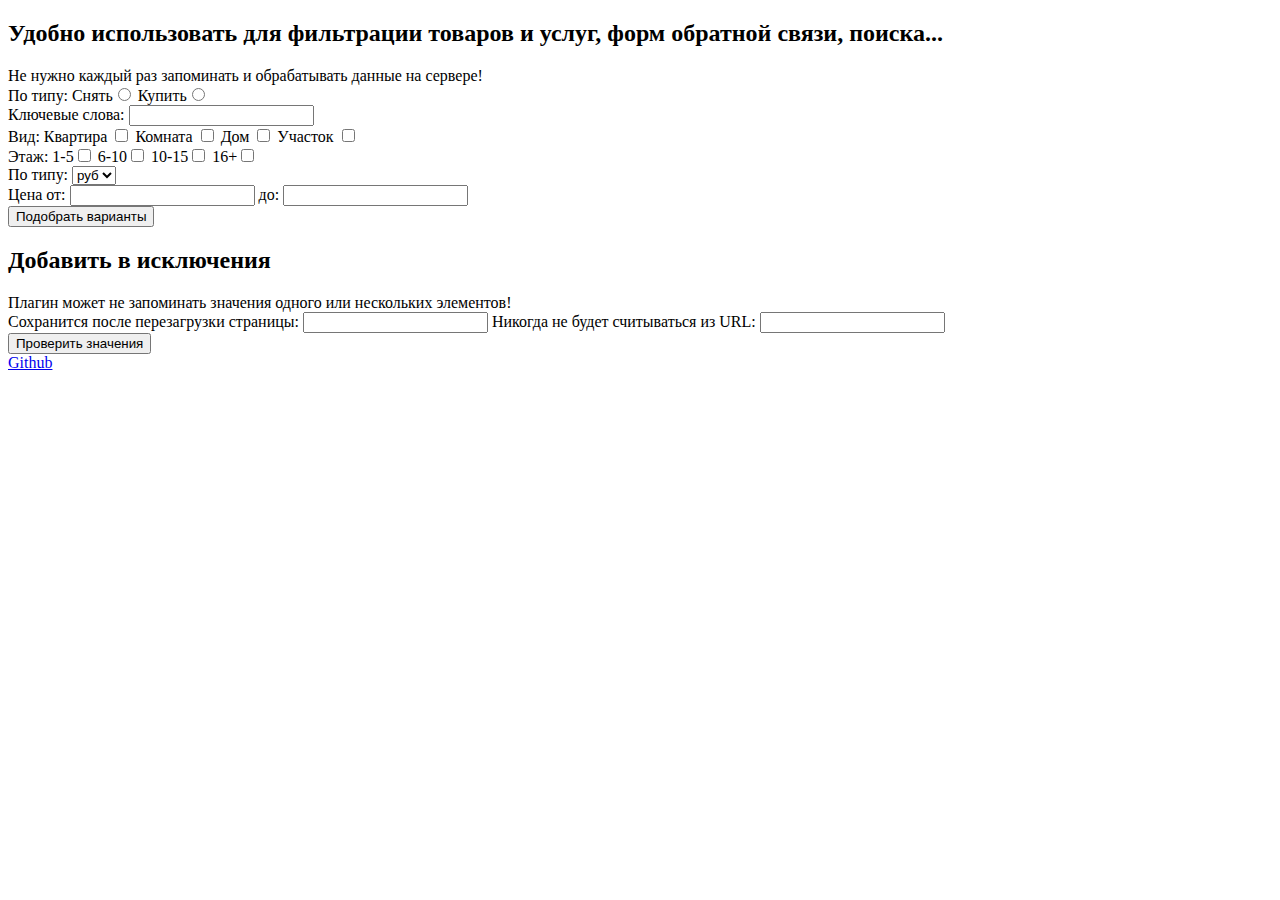
==== demo.html @ 983e0036 "files name update" ====
<!DOCTYPE html>
<html>
<head>
<meta charset="UTF-8">
<title>Демонстрация плагина parsingGet</title>
<script src="js/jquery-1.11.1.min.js"></script>
<script src="js/jquery.parsingGet.js"></script>
<script type="text/javascript">
	$(function(){
			$('.filter_goods, .form_ignore').parsingGet({
				ignore: 'my_no_parse'
			});
	})
</script>
</head>
<body>
	<div id="wrapper">
		<header>
			<h2>Удобно использовать для фильтрации товаров и услуг, форм обратной связи, поиска...</h2>
			<span>Не нужно каждый раз запоминать и обрабатывать данные на сервере!</span>
		</header>
		<form class="filter_goods" action="" method="GET">
			<div class="wrapper_form_elems">
				<span>По типу: </span>
				<label>Снять<input type="radio" name="type" value="1"></label>
				<label>Купить<input type="radio" name="type" value="2"></label>
			</div>
			<div class="wrapper_form_elems">
				<span>Ключевые слова:</span>
				<label>
					<input type="text" name="keywords"> 
				</label>
			</div>
			<div class="wrapper_form_elems">
				<span>Вид:	</span>
				<label>Квартира <input type="checkbox" name="cat[]" value="1"></label>
				<label>Комната <input type="checkbox" name="cat[]" value="2"></label>
				<label>Дом <input type="checkbox" name="cat[]" value="3"></label>
				<label>Участок <input type="checkbox" name="cat[]" value="4"></label>
			</div>
			<div class="wrapper_form_elems">
				<span>Этаж:	</span>
				<label>1-5<input type="checkbox" name="floor[]" value="1"></label>
				<label>6-10<input type="checkbox" name="floor[]" value="2"></label>
				<label>10-15<input type="checkbox" name="floor[]" value="3"></label>
				<label>16+<input type="checkbox" name="floor[]" value="4"></label>
			</div>
			<div class="wrapper_form_elems">
				<span>По типу:</span>
				<label> 
					<select name="currency">
						<option value="rub">руб</option>
						<option value="dollar">$</option>
						<option value="euro">€</option>
					</select>
				</label>
			</div>
			<div class="wrapper_form_elems">
				<span>Цена </span>
				<label>
					от:
					<input type="number" name="price_min">
					до: 
					<input type="number" name="price_max">
				</label>
			</div>
			<button type="submit">Подобрать варианты</button>
		</form>
		<header>
			<h2>Добавить в исключения</h2>
			<span>Плагин может не запоминать значения одного или нескольких элементов!</span>
		</header>
		<form class="form_ignore" action="" method="GET">
			<div class="wrapper_form_elems">
				<span>Сохранится после перезагрузки страницы:</span>
				<label>
					<input type="text" name="save_input"> 
				</label>
				<span>Никогда не будет считываться из URL:</span>
				<label>
					<input type="text" name="ignore_input" class="my_no_parse"> 
				</label>
			</div>
			<button type="submit">Проверить значения</button>
		</form>
		<a class="url_github" target="_blank" href="https://github.com/M-Ulyanov/ParsingGet">Github</a>
	</div>	
</body>
</html>
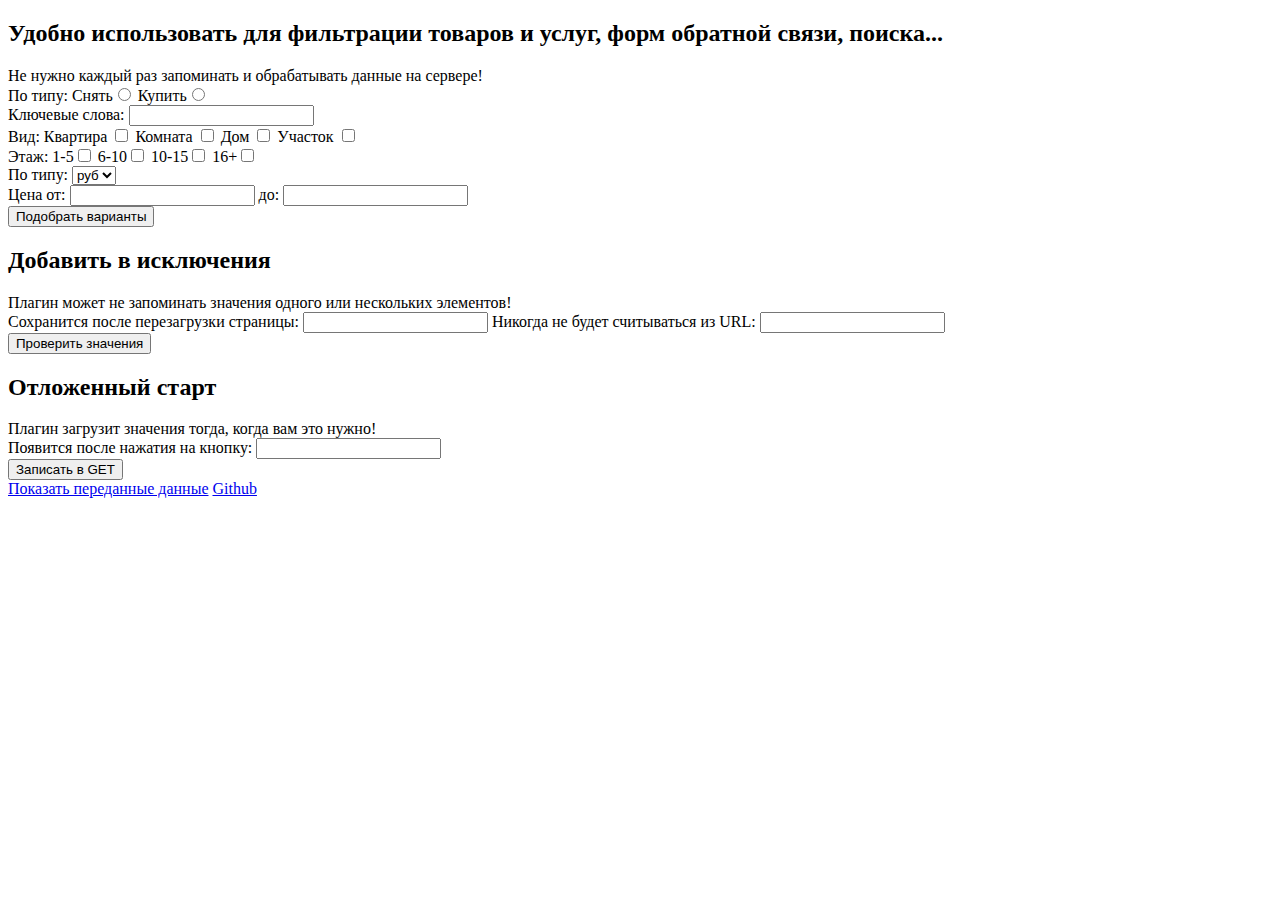
==== commit b2c4071c: "Version 0.2" ====
--- a/demo.html
+++ b/demo.html
@@ -7,9 +7,13 @@
 <script src="js/jquery.parsingGet.js"></script>
 <script type="text/javascript">
 	$(function(){
-			$('.filter_goods, .form_ignore').parsingGet({
-				ignore: 'my_no_parse'
+			$('.filter_goods, .form_ignore, .start_parse_f').parsingGet({
+				ignoreClass: 'my_no_show',
 			});
+
+			$('.start_parse').on('click', function() {
+				$('.start_parse_f').parsingGet('show');
+			});	
 	})
 </script>
 </head>
@@ -78,11 +82,26 @@
 				</label>
 				<span>Никогда не будет считываться из URL:</span>
 				<label>
-					<input type="text" name="ignore_input" class="my_no_parse"> 
+					<input type="text" name="ignore_input" class="my_no_show"> 
 				</label>
 			</div>
 			<button type="submit">Проверить значения</button>
 		</form>
+		<header>
+			<h2>Отложенный старт</h2>
+			<span>Плагин загрузит значения тогда, когда вам это нужно!</span>
+		</header>
+		<form class="start_parse_f my_no_show" action="" method="GET">
+			<div class="wrapper_form_elems">
+				<span>Появится после нажатия на кнопку:</span>
+				<label>
+					<input type="text" name="start_input"> 
+				</label>
+			</div>
+			<button type="submit">Запиcать в GET</button>
+		</form>
+		<a class="start_parse" href="javascript:void(0)">Показать переданные данные</a>
+
 		<a class="url_github" target="_blank" href="https://github.com/M-Ulyanov/ParsingGet">Github</a>
 	</div>	
 </body>
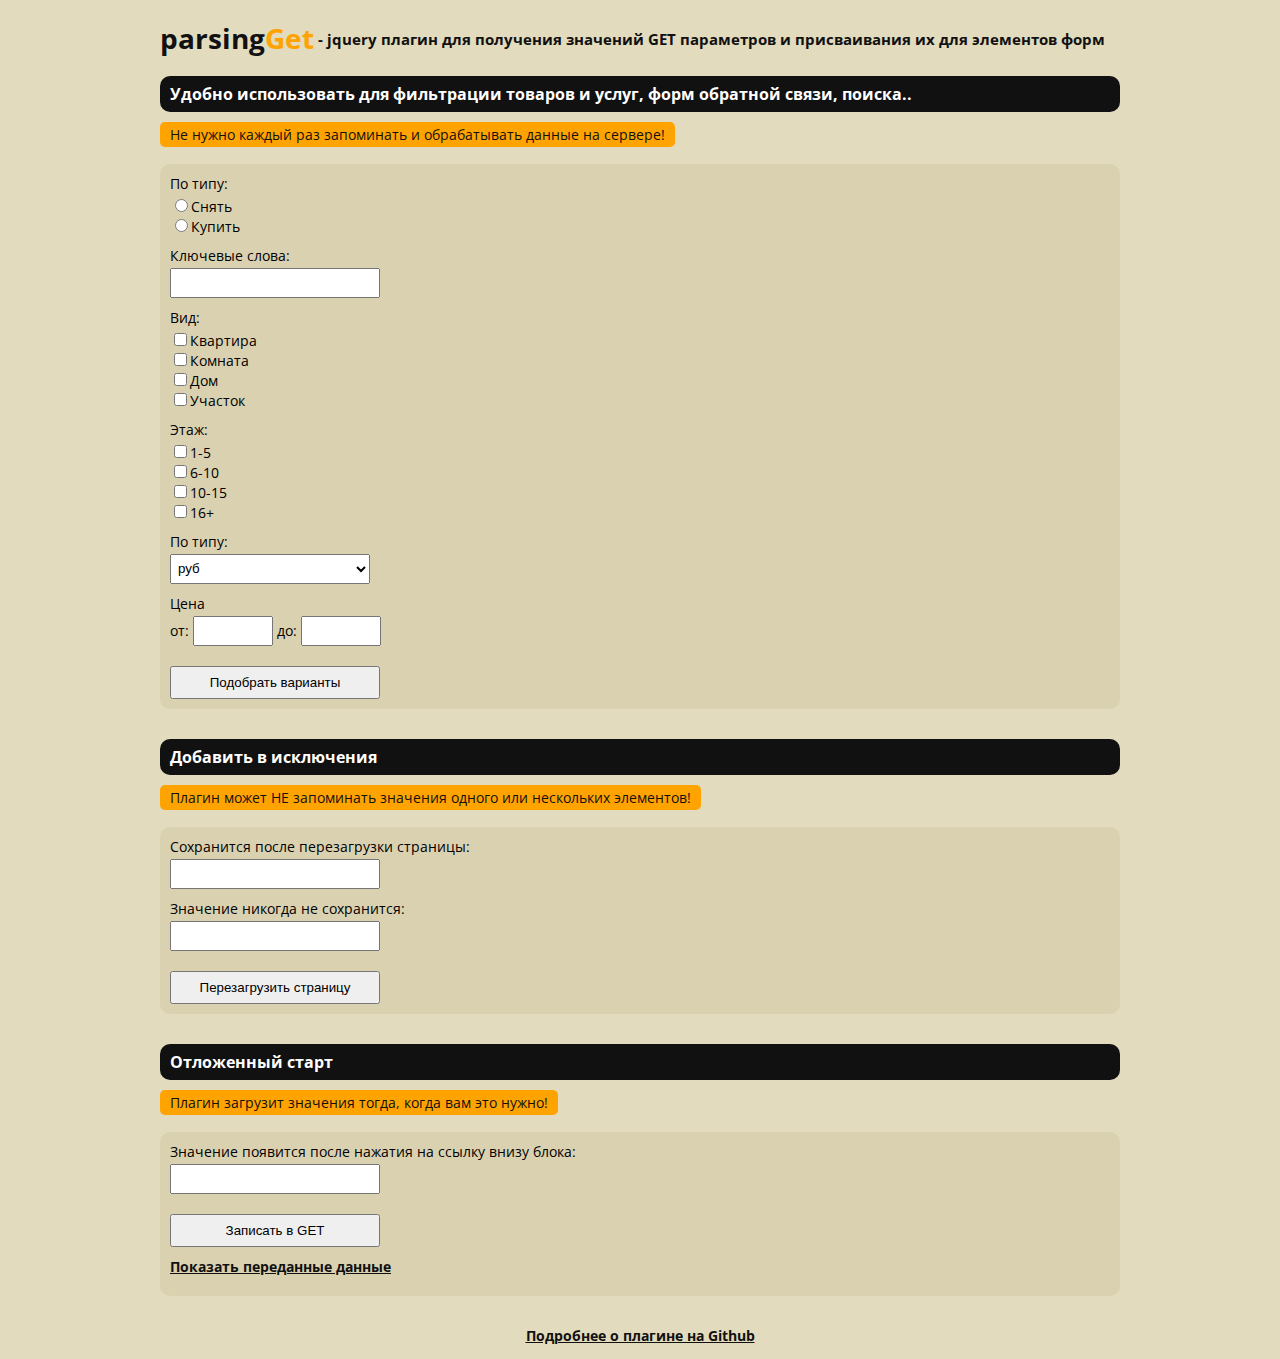
==== commit bfb1a23f: "Update" ====
--- a/demo.html
+++ b/demo.html
@@ -3,15 +3,19 @@
 <head>
 <meta charset="UTF-8">
 <title>Демонстрация плагина parsingGet</title>
+<link href='http://fonts.googleapis.com/css?family=Open+Sans:400,700&subset=latin,cyrillic-ext,cyrillic' rel='stylesheet' type='text/css'>
+<link rel="stylesheet" type="text/css" href="css/demo.css">
 <script src="js/jquery-1.11.1.min.js"></script>
-<script src="js/jquery.parsingGet.js"></script>
+<script src="js/jquery.parsingGet.min.js"></script>
 <script type="text/javascript">
+	document.createElement('header');
+
 	$(function(){
 			$('.filter_goods, .form_ignore, .start_parse_f').parsingGet({
 				ignoreClass: 'my_no_show',
 			});
 
-			$('.start_parse').on('click', function() {
+			$('.a_show').on('click', function() {
 				$('.start_parse_f').parsingGet('show');
 			});	
 	})
@@ -19,15 +23,16 @@
 </head>
 <body>
 	<div id="wrapper">
+		<h1>parsing<span>Get</span><span class="title-info"> - jquery плагин для получения значений GET параметров и присваивания их для элементов форм</span></h1>
 		<header>
-			<h2>Удобно использовать для фильтрации товаров и услуг, форм обратной связи, поиска...</h2>
+			<h2>Удобно использовать для фильтрации товаров и услуг, форм обратной связи, поиска..</h2>
 			<span>Не нужно каждый раз запоминать и обрабатывать данные на сервере!</span>
 		</header>
 		<form class="filter_goods" action="" method="GET">
 			<div class="wrapper_form_elems">
 				<span>По типу: </span>
-				<label>Снять<input type="radio" name="type" value="1"></label>
-				<label>Купить<input type="radio" name="type" value="2"></label>
+				<label><input type="radio" name="type" value="1">Снять</label>
+				<label><input type="radio" name="type" value="2">Купить</label>
 			</div>
 			<div class="wrapper_form_elems">
 				<span>Ключевые слова:</span>
@@ -37,17 +42,17 @@
 			</div>
 			<div class="wrapper_form_elems">
 				<span>Вид:	</span>
-				<label>Квартира <input type="checkbox" name="cat[]" value="1"></label>
-				<label>Комната <input type="checkbox" name="cat[]" value="2"></label>
-				<label>Дом <input type="checkbox" name="cat[]" value="3"></label>
-				<label>Участок <input type="checkbox" name="cat[]" value="4"></label>
+				<label><input type="checkbox" name="cat[]" value="1">Квартира</label>
+				<label><input type="checkbox" name="cat[]" value="2">Комната</label>
+				<label><input type="checkbox" name="cat[]" value="3">Дом</label>
+				<label><input type="checkbox" name="cat[]" value="4">Участок</label>
 			</div>
 			<div class="wrapper_form_elems">
 				<span>Этаж:	</span>
-				<label>1-5<input type="checkbox" name="floor[]" value="1"></label>
-				<label>6-10<input type="checkbox" name="floor[]" value="2"></label>
-				<label>10-15<input type="checkbox" name="floor[]" value="3"></label>
-				<label>16+<input type="checkbox" name="floor[]" value="4"></label>
+				<label><input type="checkbox" name="floor[]" value="1">1-5</label>
+				<label><input type="checkbox" name="floor[]" value="2">6-10</label>
+				<label><input type="checkbox" name="floor[]" value="3">10-15</label>
+				<label><input type="checkbox" name="floor[]" value="4">16+</label>
 			</div>
 			<div class="wrapper_form_elems">
 				<span>По типу:</span>
@@ -72,7 +77,7 @@
 		</form>
 		<header>
 			<h2>Добавить в исключения</h2>
-			<span>Плагин может не запоминать значения одного или нескольких элементов!</span>
+			<span>Плагин может НЕ запоминать значения одного или нескольких элементов!</span>
 		</header>
 		<form class="form_ignore" action="" method="GET">
 			<div class="wrapper_form_elems">
@@ -80,12 +85,14 @@
 				<label>
 					<input type="text" name="save_input"> 
 				</label>
-				<span>Никогда не будет считываться из URL:</span>
+			</div>
+			<div class="wrapper_form_elems">	
+				<span>Значение никогда не сохранится:</span>
 				<label>
 					<input type="text" name="ignore_input" class="my_no_show"> 
 				</label>
-			</div>
-			<button type="submit">Проверить значения</button>
+			</div>	
+			<button type="submit">Перезагрузить страницу</button>
 		</form>
 		<header>
 			<h2>Отложенный старт</h2>
@@ -93,16 +100,16 @@
 		</header>
 		<form class="start_parse_f my_no_show" action="" method="GET">
 			<div class="wrapper_form_elems">
-				<span>Появится после нажатия на кнопку:</span>
+				<span>Значение появится после нажатия на ссылку внизу блока:</span>
 				<label>
 					<input type="text" name="start_input"> 
 				</label>
 			</div>
 			<button type="submit">Запиcать в GET</button>
+			<a class="a_show" href="javascript:void(0)">Показать переданные данные</a>
 		</form>
-		<a class="start_parse" href="javascript:void(0)">Показать переданные данные</a>
 
-		<a class="url_github" target="_blank" href="https://github.com/M-Ulyanov/ParsingGet">Github</a>
+		<p style="text-align: center;"><a class="url_github" target="_blank" href="https://github.com/M-Ulyanov/ParsingGet">Подробнее о плагине на Github</a></p>
 	</div>	
 </body>
 </html>
--- a/css/demo.css
+++ b/css/demo.css
@@ -0,0 +1,91 @@
+html, body {
+	padding: 0;
+	margin: 0;
+	background: #E3DBBE;
+	font-family: 'Open Sans', sans-serif;
+	font-size: 14px;
+}
+#wrapper {
+	width: 960px;
+	margin: 0 auto;
+}
+h1 {
+	color: #111;
+}
+h1 > span {
+	color: #FFA300;
+}
+h1 .title-info {
+	color: #111;
+	font-size: 15px;
+	position: relative;
+	top: -4px;
+}
+header {
+	display: block;
+}
+header > h2 {
+	background: #111;
+	color: #FFF;
+	font-size: 16px;
+	padding: 7px 10px;
+	-moz-border-radius: 10px;
+	-webkit-border-radius: 10px;
+	border-radius: 10px;
+}
+header > span {
+	background: #FFA300;
+	color: #111;
+	font-size: 14px;
+	padding: 3px 10px;
+	-moz-border-radius: 5px;
+	-webkit-border-radius: 5px;
+	border-radius: 5px;
+}
+form {
+	background: #DAD1B1;
+	padding: 10px;
+	border-radius: 10px;
+	margin: 20px 0 30px 0;
+} 
+.wrapper_form_elems {
+	margin-bottom: 10px
+}
+.wrapper_form_elems > span{
+	display: inline-block;
+	margin-bottom: 3px;
+}
+.wrapper_form_elems > label{
+	display: block;
+	cursor: pointer;
+}
+input[type="text"],
+input[type="number"],
+select {
+	height: 20px;
+	width: 200px;
+	padding: 3px;
+}
+select{
+	height: 30px;
+}
+input[type="number"] {
+	width: 70px;
+}
+button[type="submit"] {
+	padding: 7px;
+	width: 210px;
+	margin-top: 10px;
+	cursor: pointer;
+}
+.a_show,
+.url_github {
+	display: block;
+	color: #111;
+	font-weight: bold;
+	margin: 10px 0;
+}
+.a_show:hover,
+.url_github:hover { 
+	text-decoration: none;
+}